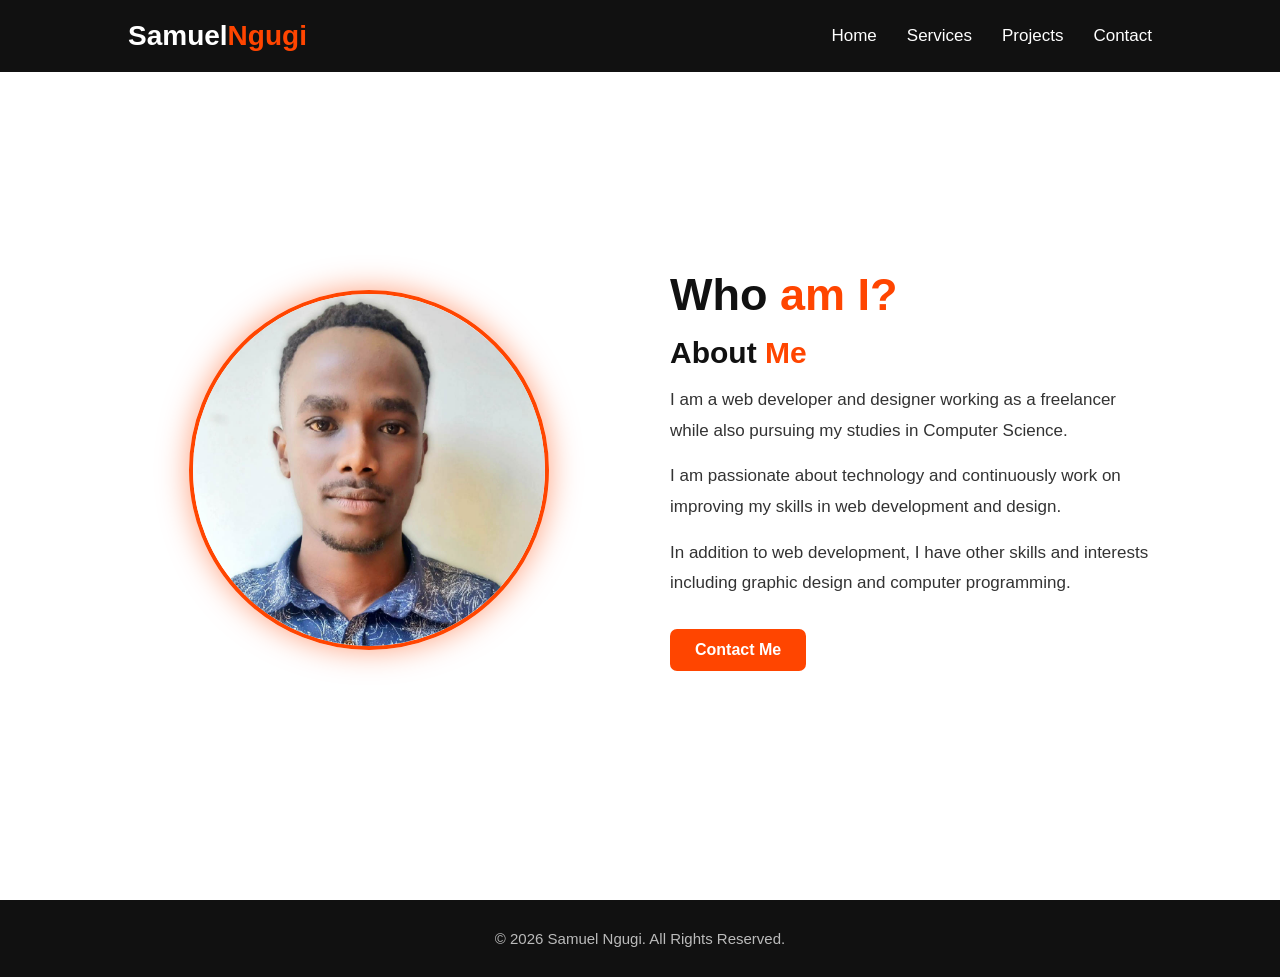
==== about.html @ 167508c9 "Add files via upload" ====
<!DOCTYPE html>
<html lang="en">

<head>

    <meta charset="UTF-8">

    <meta name="viewport"
        content="width=device-width, initial-scale=1.0">

    <title>About Me | Samuel Ngugi</title>

    <link rel="stylesheet" href="style.css">

    <link href="https://unpkg.com/boxicons@2.1.4/css/boxicons.min.css"
        rel="stylesheet">

</head>

<body>


    <header class="header">

        <a href="about.html" class="logo">
            Samuel<span>Ngugi</span>
        </a>

        <i class="bx bx-menu" id="menu-icon"></i>

        <nav class="navbar">

            <a href="index.html">
                Home
            </a>

            <a href="services.html">
                Services
            </a>

            <a href="projects.html">
                Projects
            </a>

            <a href="contacts.html">
                Contact
            </a>

        </nav>

    </header>


    <section class="about" id="about">


        <div class="about-image">

            <img src="pic.jpg"
                alt="Samuel Ngugi">

        </div>


        <div class="about-content">

            <h1>
                Who<span> am I?</span>
            </h1>

            <h3>
                About <span>Me</span>
            </h3>

            <p>
                I am a web developer and designer working as a
                freelancer while also pursuing my studies in
                Computer Science.
            </p>

            <p>
                I am passionate about technology and continuously
                work on improving my skills in web development
                and design.
            </p>

            <p>
                In addition to web development, I have other
                skills and interests including graphic design and
                computer programming.
            </p>

            <a href="contacts.html" class="about-btn">
                Contact Me
            </a>

        </div>

    </section>



    <footer class="footer">

        <p>
            © 2026 Samuel Ngugi. All Rights Reserved.
        </p>

    </footer>


    <script src="script.js"></script>

</body>

</html>
---- style.css ----
* {
    margin: 0;
    padding: 0;
    box-sizing: border-box;
    text-decoration: none;
    border: none;
    outline: none;
    scroll-behavior: smooth;
}

html {
    font-size: 62.5%;
}

body {
    font-family: Arial, Helvetica, sans-serif;
    background: white;
    color: #111;
    overflow-x: hidden;
}

span {
    color: orangered;
}



.header {
    position: fixed;
    top: 0;
    left: 0;
    width: 100%;

    padding: 20px 10%;

    background: #111;

    display: flex;
    justify-content: space-between;
    align-items: center;

    z-index: 1000;
}

.logo {
    color: white;
    font-size: 2.8rem;
    font-weight: bold;
}

.logo span {
    color: orangered;
}

#menu-icon {
    display: none;
    font-size: 3.2rem;
    color: white;
    cursor: pointer;
}



.navbar {
    display: flex;
    align-items: center;
    gap: 3rem;
}

.navbar a {
    color: white;
    font-size: 1.7rem;
    font-weight: 500;
    transition: 0.3s;
}

.navbar a:hover,
.navbar a.active {
    color: orangered;
}


section {
    min-height: 100vh;
    padding: 10rem 10% 6rem;
}

.heading {
    text-align: center;
    font-size: 4rem;
    margin-bottom: 5rem;
    color: #111;
}



.home {
    display: flex;
    justify-content: center;
    align-items: center;

    gap: 6rem;

    background: white;
}

.home-content {
    flex: 1;
}

.home-content h1 {
    font-size: 5.5rem;
    line-height: 1.2;
    color: #111;
}

.home-content h3 {
    font-size: 3rem;
    margin: 1.5rem 0;
    color: #111;
}

.home-content p {
    font-size: 1.7rem;
    line-height: 1.8;
    color: #333;
}


.home-image {
    flex: 1;

    display: flex;
    justify-content: center;
}

.home-image img {
    width: 360px;
    height: 360px;

    object-fit: cover;

    border-radius: 50%;
    border: 4px solid orangered;

    box-shadow: 0 0 30px rgba(255, 69, 0, 0.5);

    transition:
        transform 0.5s ease,
        box-shadow 0.5s ease;
}


.home-image img:hover {
    transform: scale(1.05);

    box-shadow:
        0 0 25px orangered,
        0 0 45px rgba(255, 69, 0, 0.5);
}


.about {
    display: flex;
    justify-content: center;
    align-items: center;

    gap: 6rem;

    background: white;
}

.about-image,
.about-content {
    flex: 1;
}

.about-image {
    display: flex;
    justify-content: center;
}


.about-image img {
    width: 360px;
    height: 360px;

    object-fit: cover;

    border-radius: 50%;
    border: 4px solid orangered;

    box-shadow: 0 0 30px rgba(255, 69, 0, 0.5);

    transition:
        transform 0.5s ease,
        box-shadow 0.5s ease;
}


.about-image img:hover {
    transform: scale(1.05);

    box-shadow:
        0 0 25px orangered,
        0 0 45px rgba(255, 69, 0, 0.5);
}


.about-content h1 {
    font-size: 4.5rem;
    color: #111;
}

.about-content h3 {
    font-size: 3rem;
    margin: 1.5rem 0;
    color: #111;
}

.about-content p {
    font-size: 1.7rem;
    line-height: 1.8;

    margin-bottom: 1.5rem;

    color: #333;
}


.about-btn,
.service-btn,
.project-btn {
    display: inline-block;

    margin-top: 1.5rem;

    padding: 1.2rem 2.5rem;

    background: orangered;
    color: white;

    border-radius: 0.7rem;

    font-size: 1.6rem;
    font-weight: bold;

    transition: 0.3s;
}

.about-btn:hover,
.service-btn:hover,
.project-btn:hover {
    transform: translateY(-3px);

    box-shadow:
        0 0 15px orangered,
        0 0 25px rgba(255, 69, 0, 0.4);
}


.services {
    background: white;
}

.services-container {
    display: grid;

    grid-template-columns: repeat(3, 1fr);

    gap: 2.5rem;
}

.service-box {
    padding: 4rem 3rem;

    background: black;

    border: 1px solid black;

    border-radius: 1.5rem;

    text-align: center;

    transition: 0.3s;
}

.service-box:hover {
    transform: translateY(-8px);

    border-color: orangered;

    box-shadow:
        0 0 20px rgba(255, 69, 0, 0.3);
}

.service-box i {
    font-size: 5rem;
    color: orangered;
}

.service-box h3 {
    font-size: 2.4rem;

    margin: 1.5rem 0;

    color: orangered;
}

.service-box p {
    font-size: 1.6rem;
    line-height: 1.7;

    color: white;
}


.projects {
    background: white;
}

.projects-container {
    display: grid;

    grid-template-columns: repeat(3, 1fr);

    gap: 2.5rem;
}

.project-box {
    overflow: hidden;

    background:black;

    border-radius: 1.5rem;

    border: 1px solid black;

    transition: 0.3s;
}

.project-box:hover {
    transform: translateY(-8px);

    border-color: orangered;

    box-shadow:
        0 0 20px rgba(255, 69, 0, 0.3);
}


.project-box img {
    width: 100%;
    height: 220px;

    object-fit: cover;

    display: block;

    transition:
        transform 0.5s ease,
        filter 0.5s ease;
}


.project-box:hover img {
    transform: scale(1.08);

    filter: brightness(1.05);
}


.project-content {
    padding: 2.5rem;
}

.project-content h3 {
    font-size: 2.3rem;

    margin-bottom: 1rem;

    color: orangered;
}

.project-content p {
    font-size: 1.6rem;
    line-height: 1.7;

    color: white;
}


.contact {
    display: flex;

    align-items: center;
    justify-content: center;

    gap: 6rem;

    background: white;
}

.contact-content,
.contact-form {
    flex: 1;
}

.contact-content h2 {
    font-size: 4rem;

    margin-bottom: 2rem;

    color: #111;
}

.contact-content > p {
    font-size: 1.7rem;
    line-height: 1.7;

    color: #333;
}


.contact-info {
    margin-top: 3rem;

    display: flex;
    flex-direction: column;

    gap: 2rem;
}

.contact-item {
    display: flex;

    align-items: center;

    gap: 1.5rem;
}

.contact-item i {
    font-size: 3rem;

    color: orangered;
}

.contact-item h4 {
    font-size: 1.8rem;

    color: #111;
}

.contact-item p {
    font-size: 1.5rem;

    color: #555;

    margin-top: 0.4rem;
}


.contact-form {
    display: flex;

    flex-direction: column;

    gap: 1.5rem;
}

.contact-form input,
.contact-form textarea {
    width: 100%;

    padding: 1.5rem;

    background: #f7f7f7;

    color: #111;

    border: 1px solid #ddd;

    border-radius: 0.7rem;

    font-size: 1.6rem;

    transition: 0.3s;
}

.contact-form input::placeholder,
.contact-form textarea::placeholder {
    color: #777;
}

.contact-form input:focus,
.contact-form textarea:focus {
    border-color: orangered;

    box-shadow:
        0 0 10px rgba(255, 69, 0, 0.2);
}

.contact-form textarea {
    min-height: 180px;

    resize: vertical;
}


.contact-form button {
    padding: 1.5rem;

    background: orangered;

    color: white;

    border-radius: 0.7rem;

    font-size: 1.7rem;

    font-weight: bold;

    cursor: pointer;

    transition: 0.3s;
}

.contact-form button:hover {
    box-shadow:
        0 0 15px orangered,
        0 0 25px rgba(255, 69, 0, 0.4);

    transform: translateY(-2px);
}


.footer {
    position: relative;

    padding: 3rem 10%;

    background: #111;

    text-align: center;
}

.footer p {
    font-size: 1.5rem;

    color: #bbb;
}


.social-icons {
    display: flex;

    justify-content: center;

    gap: 1.5rem;

    margin-top: 1.5rem;
}

.social-icons a {
    color: white;

    font-size: 2.2rem;

    transition: 0.3s;
}

.social-icons a:hover {
    color: orangered;

    transform: translateY(-3px);
}


.footer-icon {
    position: absolute;

    right: 5%;

    top: 50%;

    transform: translateY(-50%);

    color: white;

    font-size: 2.8rem;

    transition: 0.3s;
}

.footer-icon:hover {
    color: orangered;

    transform: translateY(-50%) scale(1.1);
}


@media screen and (max-width: 900px) {

    .header {
        padding: 18px 5%;
    }

    .home,
    .about,
    .contact {
        gap: 3rem;
    }

    .home-content h1 {
        font-size: 4.5rem;
    }

    .services-container,
    .projects-container {
        grid-template-columns: repeat(2, 1fr);
    }

}


@media screen and (max-width: 768px) {

    body {
        overflow-x: hidden;
    }


    .header {
        padding: 15px 5%;
    }

    .logo {
        font-size: 2.3rem;
    }


    #menu-icon {
        display: block !important;

        font-size: 3.2rem;

        color: white;

        cursor: pointer;
    }


    .navbar {
        position: absolute;

        top: 100%;
        left: 0;

        width: 100%;

        background: #111;

        display: none !important;

        flex-direction: column;

        align-items: center;

        gap: 0;

        padding: 1.5rem 0;
    }

    .navbar.active {
        display: flex !important;
    }

    .navbar a {
        width: 100%;

        padding: 1.2rem 0;

        text-align: center;

        font-size: 1.6rem;
    }


    section {
        padding-left: 5%;
        padding-right: 5%;
    }


    .home {
        min-height: auto;

        flex-direction: column-reverse;

        gap: 2rem;

        padding-top: 13rem;

        padding-bottom: 6rem;

        text-align: center;
    }

    .home-content {
        width: 100%;

        text-align: center;
    }

    .home-content h1 {
        font-size: 3.5rem;
    }

    .home-content h3 {
        font-size: 2.2rem;
    }

    .home-content p {
        font-size: 1.5rem;

        line-height: 1.7;
    }


    .home-image img {
        width: 280px;

        height: 280px;
    }


    .about {
        min-height: auto;

        flex-direction: column;

        gap: 2rem;

        padding-top: 13rem;

        padding-bottom: 6rem;

        text-align: center;
    }

    .about-content {
        width: 100%;
    }

    .about-content h1 {
        font-size: 3.5rem;
    }

    .about-content h3 {
        font-size: 2.2rem;
    }

    .about-content p {
        font-size: 1.5rem;

        line-height: 1.7;
    }


    /* About image */

    .about-image img {
        width: 280px;

        height: 280px;
    }


    .services,
    .projects {
        min-height: auto;

        padding-top: 13rem;

        padding-bottom: 6rem;
    }

    .heading {
        font-size: 3.5rem;

        margin-bottom: 3.5rem;
    }

    .services-container,
    .projects-container {
        grid-template-columns: 1fr !important;

        gap: 2.5rem;
    }

    .service-box {
        width: 100%;

        padding: 3.5rem 2.5rem;
    }


    .project-box {
        width: 100%;
    }

    .project-box img {
        height: 200px;
    }

    .project-content {
        padding: 2.2rem;
    }


    .contact {
        min-height: auto;

        flex-direction: column;

        gap: 4rem;

        padding-top: 13rem;

        padding-bottom: 6rem;

        text-align: center;
    }

    .contact-content,
    .contact-form {
        width: 100%;

        max-width: 600px;
    }

    .contact-content h2 {
        font-size: 3.5rem;
    }

    .contact-content > p {
        font-size: 1.5rem;
    }

    .contact-info {
        align-items: center;

        text-align: left;
    }

    .contact-item {
        width: 250px;
    }

    .contact-form button {
        width: 100%;
    }


    .footer {
        padding: 2.5rem 5% 7rem;
    }

    .social-icons {
        flex-wrap: wrap;
    }

    .footer-icon {
        top: auto;

        bottom: 1.5rem;

        right: 50%;

        transform: translateX(50%);
    }

    .footer-icon:hover {
        transform:
            translateX(50%)
            translateY(-3px);
    }

}


@media screen and (max-width: 480px) {

    .logo {
        font-size: 2rem;
    }


    /* Home and About text */

    .home-content h1,
    .about-content h1 {
        font-size: 3rem;
    }

    .home-content h3,
    .about-content h3 {
        font-size: 2rem;
    }


    .home-image img,
    .about-image img {
        width: 230px;

        height: 230px;
    }


    .heading {
        font-size: 3rem;
    }


    .service-box {
        padding: 3rem 2rem;
    }


    .contact-item {
        width: 100%;

        max-width: 280px;
    }

}


/* =========================================
   PROJECT GALLERY
========================================= */

.projects-container {
    display: flex;
    justify-content: center;
    align-items: center;
}

.project-box {
    width: 750px;
    max-width: 100%;
    overflow: hidden;
    background: #f7f7f7;
    border: 1px solid #ddd;
    border-radius: 1.5rem;
    transition: 0.3s;
}

.project-box:hover {
    transform: translateY(-8px);
    border-color: orangered;
    box-shadow: 0 0 20px rgba(255, 69, 0, 0.3);
}


/* =========================================
   MAIN PROJECT IMAGE
========================================= */

.project-main-image {
    position: relative;
    width: 100%;
    height: 400px;
    background: #111;
    display: flex;
    justify-content: center;
    align-items: center;
    overflow: hidden;
}

.project-main-image img {
    width: 100%;
    height: 100%;
    object-fit: contain;
    display: block;
    transition: opacity 0.3s ease;
}


.gallery-btn {
    position: absolute;
    top: 50%;
    transform: translateY(-50%);

    width: 45px;
    height: 45px;

    border-radius: 50%;

    background: rgba(0, 0, 0, 0.75);
    color: white;

    font-size: 2.8rem;

    display: flex;
    justify-content: center;
    align-items: center;

    cursor: pointer;

    z-index: 5;

    transition: 0.3s;
}

.gallery-btn:hover {
    background: orangered;
    box-shadow: 0 0 15px orangered;
}

.prev-btn {
    left: 15px;
}

.next-btn {
    right: 15px;
}


.project-thumbnails {
    display: flex;
    justify-content: center;
    align-items: center;

    gap: 1rem;

    padding: 1.5rem;

    background: #111;

    overflow-x: auto;
}

.thumbnail {
    width: 90px;
    height: 60px;

    object-fit: cover;

    border: 2px solid transparent;
    border-radius: 0.5rem;

    cursor: pointer;

    opacity: 0.6;

    transition: 0.3s;
}

.thumbnail:hover {
    opacity: 1;
    transform: scale(1.05);
}

.thumbnail.active-thumb {
    opacity: 1;
    border-color: orangered;
    box-shadow: 0 0 10px orangered;
}


.project-content {
    padding: 3rem;
    text-align: center;
}

.project-content h3 {
    font-size: 2.5rem;
    margin-bottom: 1.2rem;
    color: #111;
}

.project-content p {
    font-size: 1.6rem;
    line-height: 1.8;
    color: #444;
    max-width: 650px;
    margin: 0 auto;
}


.project-btn {
    display: inline-block;

    margin-top: 2rem;

    padding: 1.2rem 2.5rem;

    background: orangered;
    color: white;

    border-radius: 0.7rem;

    font-size: 1.6rem;
    font-weight: bold;

    transition: 0.3s;
}

.project-btn:hover {
    transform: translateY(-3px);

    box-shadow:
        0 0 15px orangered,
        0 0 25px rgba(255, 69, 0, 0.4);
}


@media screen and (max-width: 768px) {

    .project-box {
        width: 100%;
    }

    .project-main-image {
        height: 350px;
    }

    .thumbnail {
        width: 75px;
        height: 55px;
    }

    .project-content {
        padding: 2.5rem 2rem;
    }

}


@media screen and (max-width: 480px) {

    .project-main-image {
        height: 250px;
    }

    .gallery-btn {
        width: 38px;
        height: 38px;

        font-size: 2.3rem;
    }

    .prev-btn {
        left: 10px;
    }

    .next-btn {
        right: 10px;
    }

    .project-thumbnails {
        justify-content: flex-start;
        padding: 1rem;
    }

    .thumbnail {
        flex-shrink: 0;

        width: 70px;
        height: 50px;
    }

    .project-content {
        padding: 2rem 1.5rem;
    }

    .project-content h3 {
        font-size: 2.2rem;
    }

    .project-content p {
        font-size: 1.5rem;
    }

}   


.project-main-image {
    position: relative;
    width: 100%;
    height: 400px;
    background: #111;
    display: flex;
    justify-content: center;
    align-items: center;
    overflow: hidden;
}

.project-main-image img#mainProjectImage {
    width: 100%;
    height: 100%;
    max-width: 100%;
    max-height: 100%;
    object-fit: contain;
    margin: 0;
    padding: 0;
    border: none;
    border-radius: 0;
    display: block;
    transform: none;
    transition: opacity 0.3s ease;
}


.project-box:hover .project-main-image img#mainProjectImage {
    transform: none;
    filter: none;
}


.project-thumbnails {
    display: flex;
    justify-content: center;
    align-items: center;
    gap: 1rem;
    padding: 1.5rem;
    background: #111;
    overflow-x: auto;
}

.project-thumbnails .thumbnail {
    width: 90px;
    height: 60px;
    min-width: 90px;
    object-fit: cover;
    border: 2px solid transparent;
    border-radius: 0.5rem;
    cursor: pointer;
    opacity: 0.6;
    transform: none;
    filter: none;
    transition: 0.3s;
}

.project-thumbnails .thumbnail:hover {
    opacity: 1;
    transform: scale(1.05);
    filter: none;
}

.project-thumbnails .thumbnail.active-thumb {
    opacity: 1;
    border-color: orangered;
    box-shadow: 0 0 10px orangered;
}


.gallery-btn {
    position: absolute;
    top: 50%;
    transform: translateY(-50%);

    width: 45px;
    height: 45px;

    border-radius: 50%;
    background: rgba(0, 0, 0, 0.8);
    color: white;

    font-size: 2.8rem;

    display: flex;
    justify-content: center;
    align-items: center;

    cursor: pointer;
    z-index: 10;

    transition: 0.3s;
}

.gallery-btn:hover {
    background: orangered;
    box-shadow: 0 0 15px orangered;
}

.prev-btn {
    left: 15px;
}

.next-btn {
    right: 15px;
}


@media screen and (max-width: 768px) {

    .project-main-image {
        height: 350px;
    }

}

@media screen and (max-width: 480px) {

    .project-main-image {
        height: 250px;
    }

    .gallery-btn {
        width: 38px;
        height: 38px;
        font-size: 2.3rem;
    }

    .project-thumbnails {
        justify-content: flex-start;
    }

    .project-thumbnails .thumbnail {
        width: 70px;
        height: 50px;
        min-width: 70px;
    }

}
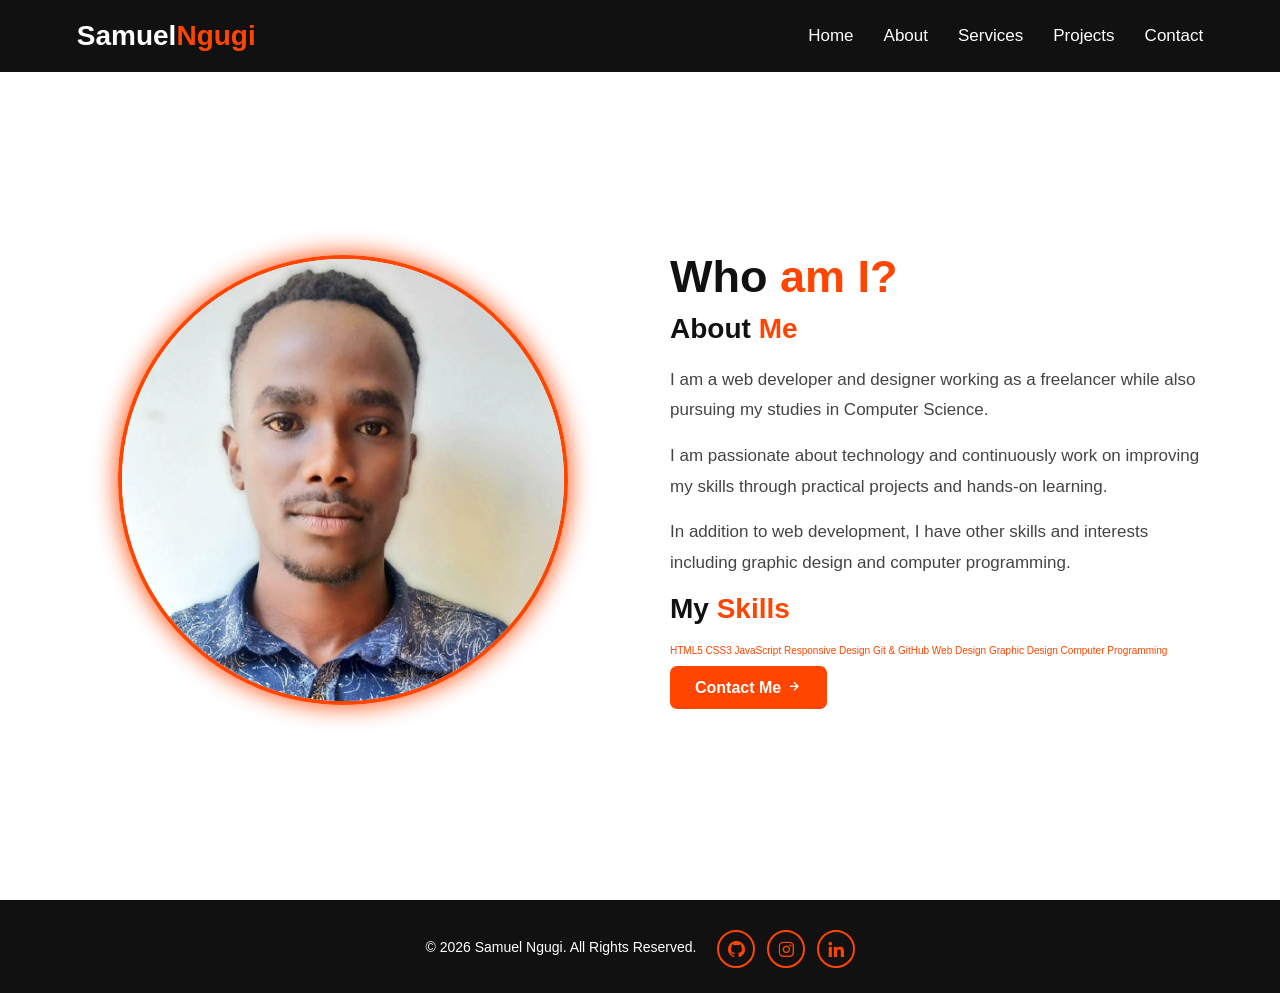
==== commit ec04fb15: "Enhance About page with skills and social links Added a skills section and social media links to the" ====
--- a/about.html
+++ b/about.html
@@ -2,23 +2,20 @@
 <html lang="en">
 
 <head>
-
     <meta charset="UTF-8">
-
-    <meta name="viewport"
-        content="width=device-width, initial-scale=1.0">
+    <meta name="viewport" content="width=device-width, initial-scale=1.0">
 
     <title>About Me | Samuel Ngugi</title>
 
+    <link
+        href="https://unpkg.com/boxicons@2.1.4/css/boxicons.min.css"
+        rel="stylesheet"
+    >
+
     <link rel="stylesheet" href="style.css">
-
-    <link href="https://unpkg.com/boxicons@2.1.4/css/boxicons.min.css"
-        rel="stylesheet">
-
 </head>
 
 <body>
-
 
     <header class="header">
 
@@ -29,38 +26,20 @@
         <i class="bx bx-menu" id="menu-icon"></i>
 
         <nav class="navbar">
-
-            <a href="index.html">
-                Home
-            </a>
-
-            <a href="services.html">
-                Services
-            </a>
-
-            <a href="projects.html">
-                Projects
-            </a>
-
-            <a href="contacts.html">
-                Contact
-            </a>
-
+            <a href="index.html">Home</a>
+            <a href="about.html">About</a>
+            <a href="services.html">Services</a>
+            <a href="projects.html">Projects</a>
+            <a href="contacts.html">Contact</a>
         </nav>
 
     </header>
 
-
     <section class="about" id="about">
 
-
         <div class="about-image">
-
-            <img src="pic.jpg"
-                alt="Samuel Ngugi">
-
+            <img src="pic.jpg" alt="Samuel Ngugi">
         </div>
-
 
         <div class="about-content">
 
@@ -80,25 +59,43 @@
 
             <p>
                 I am passionate about technology and continuously
-                work on improving my skills in web development
-                and design.
+                work on improving my skills through practical
+                projects and hands-on learning.
             </p>
 
             <p>
-                In addition to web development, I have other
-                skills and interests including graphic design and
-                computer programming.
+                In addition to web development, I have other skills
+                and interests including graphic design and computer
+                programming.
             </p>
+
+            <div class="skills">
+
+                <h3>
+                    My <span>Skills</span>
+                </h3>
+
+                <div class="skills-list">
+                    <span>HTML5</span>
+                    <span>CSS3</span>
+                    <span>JavaScript</span>
+                    <span>Responsive Design</span>
+                    <span>Git & GitHub</span>
+                    <span>Web Design</span>
+                    <span>Graphic Design</span>
+                    <span>Computer Programming</span>
+                </div>
+
+            </div>
 
             <a href="contacts.html" class="about-btn">
                 Contact Me
+                <i class="bx bx-right-arrow-alt"></i>
             </a>
 
         </div>
 
     </section>
-
-
 
     <footer class="footer">
 
@@ -106,11 +103,41 @@
             © 2026 Samuel Ngugi. All Rights Reserved.
         </p>
 
+        <div class="social-icons">
+
+            <a
+                href="https://github.com/samuel-ngugi"
+                target="_blank"
+                rel="noopener noreferrer"
+                aria-label="GitHub"
+            >
+                <i class="bx bxl-github"></i>
+            </a>
+
+            <a
+                href="https://www.instagram.com/mr.dot_k.e/"
+                target="_blank"
+                rel="noopener noreferrer"
+                aria-label="Instagram"
+            >
+                <i class="bx bxl-instagram"></i>
+            </a>
+
+            <a
+                href="https://www.linkedin.com/in/samuel-ngugi-15129a438/"
+                target="_blank"
+                rel="noopener noreferrer"
+                aria-label="LinkedIn"
+            >
+                <i class="bx bxl-linkedin"></i>
+            </a>
+
+        </div>
+
     </footer>
-
 
     <script src="script.js"></script>
 
 </body>
 
-</html>+</html>
--- a/style.css
+++ b/style.css
@@ -11,6 +11,7 @@
 
 html {
     font-size: 62.5%;
+    overflow-x: hidden;
 }
 
 body {
@@ -20,6 +21,11 @@
     overflow-x: hidden;
 }
 
+section {
+    min-height: 100vh;
+    padding: 10rem 6% 6rem;
+}
+
 span {
     color: orangered;
 }
@@ -31,15 +37,11 @@
     top: 0;
     left: 0;
     width: 100%;
-
-    padding: 20px 10%;
-
+    padding: 2rem 6%;
     background: #111;
-
     display: flex;
     justify-content: space-between;
     align-items: center;
-
     z-index: 1000;
 }
 
@@ -53,15 +55,6 @@
     color: orangered;
 }
 
-#menu-icon {
-    display: none;
-    font-size: 3.2rem;
-    color: white;
-    cursor: pointer;
-}
-
-
-
 .navbar {
     display: flex;
     align-items: center;
@@ -72,96 +65,120 @@
     color: white;
     font-size: 1.7rem;
     font-weight: 500;
-    transition: 0.3s;
-}
-
-.navbar a:hover,
-.navbar a.active {
+    transition: 0.3s ease;
+}
+
+.navbar a:hover {
     color: orangered;
 }
 
-
-section {
-    min-height: 100vh;
-    padding: 10rem 10% 6rem;
-}
+#menu-icon {
+    display: none;
+    color: white;
+    font-size: 3.2rem;
+    cursor: pointer;
+}
+
+
+/* =========================================================
+   GENERAL HEADINGS
+   ========================================================= */
 
 .heading {
     text-align: center;
     font-size: 4rem;
     margin-bottom: 5rem;
-    color: #111;
-}
-
-
+}
+
+
+/* =========================================================
+   HOME PAGE
+   ========================================================= */
 
 .home {
-    display: flex;
-    justify-content: center;
-    align-items: center;
-
-    gap: 6rem;
-
+    min-height: 100vh;
+    display: flex;
+    justify-content: space-between;
+    align-items: center;
+    gap: 5rem;
     background: white;
 }
 
 .home-content {
     flex: 1;
+    max-width: 650px;
 }
 
 .home-content h1 {
     font-size: 5.5rem;
     line-height: 1.2;
-    color: #111;
+    margin-bottom: 1rem;
 }
 
 .home-content h3 {
     font-size: 3rem;
-    margin: 1.5rem 0;
-    color: #111;
+    margin-bottom: 2rem;
 }
 
 .home-content p {
     font-size: 1.7rem;
     line-height: 1.8;
-    color: #333;
-}
-
-
-.home-image {
+    margin-bottom: 3rem;
+    color: #444;
+}
+
+.home-img {
     flex: 1;
-
-    display: flex;
-    justify-content: center;
-}
-
-.home-image img {
-    width: 360px;
-    height: 360px;
-
+    display: flex;
+    justify-content: center;
+    align-items: center;
+}
+
+.home-img img {
+    width: 420px;
+    height: 420px;
+    max-width: 100%;
     object-fit: cover;
-
     border-radius: 50%;
     border: 4px solid orangered;
-
-    box-shadow: 0 0 30px rgba(255, 69, 0, 0.5);
-
-    transition:
-        transform 0.5s ease,
-        box-shadow 0.5s ease;
-}
-
-
-.home-image img:hover {
-    transform: scale(1.05);
-
+    box-shadow: 0 0 25px orangered;
+    transition: 0.4s ease;
+}
+
+.home-img img:hover {
+    transform: scale(1.03);
     box-shadow:
         0 0 25px orangered,
-        0 0 45px rgba(255, 69, 0, 0.5);
-}
-
+        0 0 50px rgba(255, 69, 0, 0.4);
+}
+
+.btn {
+    display: inline-block;
+    padding: 1.2rem 2.5rem;
+    background: orangered;
+    color: white;
+    border-radius: 0.7rem;
+    font-size: 1.6rem;
+    font-weight: bold;
+    transition: 0.3s ease;
+}
+
+.btn:hover {
+    transform: translateY(-3px);
+    box-shadow:
+        0 0 15px orangered,
+        0 0 25px rgba(255, 69, 0, 0.4);
+}
+
+
+/* =========================================================
+   ABOUT PAGE
+   ========================================================= */
 
 .about {
+    min-height: 100vh;
+    padding: 12rem 6% 6rem;
+
     display: flex;
     justify-content: center;
     align-items: center;
@@ -169,777 +186,151 @@
     gap: 6rem;
 
     background: white;
-}
-
-.about-image,
-.about-content {
-    flex: 1;
+    color: #111;
 }
 
 .about-image {
-    display: flex;
-    justify-content: center;
-}
-
+    flex: 1 1 0;
+    display: flex;
+    justify-content: center;
+    align-items: center;
+    min-width: 0;
+}
 
 .about-image img {
-    width: 360px;
-    height: 360px;
-
+    width: min(450px, 100%);
+    height: 450px;
     object-fit: cover;
 
     border-radius: 50%;
     border: 4px solid orangered;
-
-    box-shadow: 0 0 30px rgba(255, 69, 0, 0.5);
-
-    transition:
-        transform 0.5s ease,
-        box-shadow 0.5s ease;
-}
-
+    box-shadow: 0 0 25px orangered;
+
+    display: block;
+    transition: 0.4s ease;
+}
 
 .about-image img:hover {
-    transform: scale(1.05);
-
+    transform: scale(1.03);
     box-shadow:
         0 0 25px orangered,
-        0 0 45px rgba(255, 69, 0, 0.5);
-}
-
+        0 0 50px rgba(255, 69, 0, 0.4);
+}
+
+.about-content {
+    flex: 1 1 0;
+    max-width: 600px;
+    min-width: 0;
+    text-align: left;
+}
 
 .about-content h1 {
     font-size: 4.5rem;
-    color: #111;
+    margin-bottom: 1rem;
 }
 
 .about-content h3 {
-    font-size: 3rem;
-    margin: 1.5rem 0;
-    color: #111;
+    font-size: 2.8rem;
+    margin-bottom: 2rem;
 }
 
 .about-content p {
     font-size: 1.7rem;
     line-height: 1.8;
-
     margin-bottom: 1.5rem;
-
-    color: #333;
-}
-
-
-.about-btn,
-.service-btn,
-.project-btn {
+    color: #444;
+}
+
+.about-btn {
     display: inline-block;
-
-    margin-top: 1.5rem;
-
+    margin-top: 1rem;
     padding: 1.2rem 2.5rem;
 
     background: orangered;
     color: white;
 
     border-radius: 0.7rem;
-
     font-size: 1.6rem;
     font-weight: bold;
 
-    transition: 0.3s;
-}
-
-.about-btn:hover,
-.service-btn:hover,
-.project-btn:hover {
+    transition: 0.3s ease;
+}
+
+.about-btn:hover {
     transform: translateY(-3px);
-
     box-shadow:
         0 0 15px orangered,
         0 0 25px rgba(255, 69, 0, 0.4);
 }
 
 
+/* =========================================================
+   SERVICES PAGE
+   ========================================================= */
+
 .services {
     background: white;
+    color: #111;
+}
+
+.services h2 {
+    margin-bottom: 5rem;
 }
 
 .services-container {
-    display: grid;
-
-    grid-template-columns: repeat(3, 1fr);
-
+    display: flex;
+    justify-content: center;
+    align-items: stretch;
+    flex-wrap: wrap;
     gap: 2.5rem;
 }
 
-.service-box {
-    padding: 4rem 3rem;
-
-    background: black;
-
-    border: 1px solid black;
-
+.services-box {
+    flex: 1 1 30rem;
+    max-width: 38rem;
+    padding: 3rem 2.5rem;
+
+    background: #f7f7f7;
+    border: 1px solid #ddd;
     border-radius: 1.5rem;
 
     text-align: center;
 
-    transition: 0.3s;
-}
-
-.service-box:hover {
+    transition: 0.3s ease;
+}
+
+.services-box:hover {
     transform: translateY(-8px);
-
     border-color: orangered;
-
-    box-shadow:
-        0 0 20px rgba(255, 69, 0, 0.3);
-}
-
-.service-box i {
+    box-shadow: 0 0 20px rgba(255, 69, 0, 0.3);
+}
+
+.services-box i {
     font-size: 5rem;
     color: orangered;
-}
-
-.service-box h3 {
-    font-size: 2.4rem;
-
-    margin: 1.5rem 0;
-
-    color: orangered;
-}
-
-.service-box p {
+    margin-bottom: 1.5rem;
+}
+
+.services-box h3 {
+    font-size: 2.5rem;
+    margin-bottom: 1.5rem;
+}
+
+.services-box p {
     font-size: 1.6rem;
     line-height: 1.7;
-
-    color: white;
-}
-
+    color: #444;
+}
+
+
+/* =========================================================
+   PROJECTS PAGE
+   ========================================================= */
 
 .projects {
     background: white;
-}
-
-.projects-container {
-    display: grid;
-
-    grid-template-columns: repeat(3, 1fr);
-
-    gap: 2.5rem;
-}
-
-.project-box {
-    overflow: hidden;
-
-    background:black;
-
-    border-radius: 1.5rem;
-
-    border: 1px solid black;
-
-    transition: 0.3s;
-}
-
-.project-box:hover {
-    transform: translateY(-8px);
-
-    border-color: orangered;
-
-    box-shadow:
-        0 0 20px rgba(255, 69, 0, 0.3);
-}
-
-
-.project-box img {
-    width: 100%;
-    height: 220px;
-
-    object-fit: cover;
-
-    display: block;
-
-    transition:
-        transform 0.5s ease,
-        filter 0.5s ease;
-}
-
-
-.project-box:hover img {
-    transform: scale(1.08);
-
-    filter: brightness(1.05);
-}
-
-
-.project-content {
-    padding: 2.5rem;
-}
-
-.project-content h3 {
-    font-size: 2.3rem;
-
-    margin-bottom: 1rem;
-
-    color: orangered;
-}
-
-.project-content p {
-    font-size: 1.6rem;
-    line-height: 1.7;
-
-    color: white;
-}
-
-
-.contact {
-    display: flex;
-
-    align-items: center;
-    justify-content: center;
-
-    gap: 6rem;
-
-    background: white;
-}
-
-.contact-content,
-.contact-form {
-    flex: 1;
-}
-
-.contact-content h2 {
-    font-size: 4rem;
-
-    margin-bottom: 2rem;
-
     color: #111;
 }
-
-.contact-content > p {
-    font-size: 1.7rem;
-    line-height: 1.7;
-
-    color: #333;
-}
-
-
-.contact-info {
-    margin-top: 3rem;
-
-    display: flex;
-    flex-direction: column;
-
-    gap: 2rem;
-}
-
-.contact-item {
-    display: flex;
-
-    align-items: center;
-
-    gap: 1.5rem;
-}
-
-.contact-item i {
-    font-size: 3rem;
-
-    color: orangered;
-}
-
-.contact-item h4 {
-    font-size: 1.8rem;
-
-    color: #111;
-}
-
-.contact-item p {
-    font-size: 1.5rem;
-
-    color: #555;
-
-    margin-top: 0.4rem;
-}
-
-
-.contact-form {
-    display: flex;
-
-    flex-direction: column;
-
-    gap: 1.5rem;
-}
-
-.contact-form input,
-.contact-form textarea {
-    width: 100%;
-
-    padding: 1.5rem;
-
-    background: #f7f7f7;
-
-    color: #111;
-
-    border: 1px solid #ddd;
-
-    border-radius: 0.7rem;
-
-    font-size: 1.6rem;
-
-    transition: 0.3s;
-}
-
-.contact-form input::placeholder,
-.contact-form textarea::placeholder {
-    color: #777;
-}
-
-.contact-form input:focus,
-.contact-form textarea:focus {
-    border-color: orangered;
-
-    box-shadow:
-        0 0 10px rgba(255, 69, 0, 0.2);
-}
-
-.contact-form textarea {
-    min-height: 180px;
-
-    resize: vertical;
-}
-
-
-.contact-form button {
-    padding: 1.5rem;
-
-    background: orangered;
-
-    color: white;
-
-    border-radius: 0.7rem;
-
-    font-size: 1.7rem;
-
-    font-weight: bold;
-
-    cursor: pointer;
-
-    transition: 0.3s;
-}
-
-.contact-form button:hover {
-    box-shadow:
-        0 0 15px orangered,
-        0 0 25px rgba(255, 69, 0, 0.4);
-
-    transform: translateY(-2px);
-}
-
-
-.footer {
-    position: relative;
-
-    padding: 3rem 10%;
-
-    background: #111;
-
-    text-align: center;
-}
-
-.footer p {
-    font-size: 1.5rem;
-
-    color: #bbb;
-}
-
-
-.social-icons {
-    display: flex;
-
-    justify-content: center;
-
-    gap: 1.5rem;
-
-    margin-top: 1.5rem;
-}
-
-.social-icons a {
-    color: white;
-
-    font-size: 2.2rem;
-
-    transition: 0.3s;
-}
-
-.social-icons a:hover {
-    color: orangered;
-
-    transform: translateY(-3px);
-}
-
-
-.footer-icon {
-    position: absolute;
-
-    right: 5%;
-
-    top: 50%;
-
-    transform: translateY(-50%);
-
-    color: white;
-
-    font-size: 2.8rem;
-
-    transition: 0.3s;
-}
-
-.footer-icon:hover {
-    color: orangered;
-
-    transform: translateY(-50%) scale(1.1);
-}
-
-
-@media screen and (max-width: 900px) {
-
-    .header {
-        padding: 18px 5%;
-    }
-
-    .home,
-    .about,
-    .contact {
-        gap: 3rem;
-    }
-
-    .home-content h1 {
-        font-size: 4.5rem;
-    }
-
-    .services-container,
-    .projects-container {
-        grid-template-columns: repeat(2, 1fr);
-    }
-
-}
-
-
-@media screen and (max-width: 768px) {
-
-    body {
-        overflow-x: hidden;
-    }
-
-
-    .header {
-        padding: 15px 5%;
-    }
-
-    .logo {
-        font-size: 2.3rem;
-    }
-
-
-    #menu-icon {
-        display: block !important;
-
-        font-size: 3.2rem;
-
-        color: white;
-
-        cursor: pointer;
-    }
-
-
-    .navbar {
-        position: absolute;
-
-        top: 100%;
-        left: 0;
-
-        width: 100%;
-
-        background: #111;
-
-        display: none !important;
-
-        flex-direction: column;
-
-        align-items: center;
-
-        gap: 0;
-
-        padding: 1.5rem 0;
-    }
-
-    .navbar.active {
-        display: flex !important;
-    }
-
-    .navbar a {
-        width: 100%;
-
-        padding: 1.2rem 0;
-
-        text-align: center;
-
-        font-size: 1.6rem;
-    }
-
-
-    section {
-        padding-left: 5%;
-        padding-right: 5%;
-    }
-
-
-    .home {
-        min-height: auto;
-
-        flex-direction: column-reverse;
-
-        gap: 2rem;
-
-        padding-top: 13rem;
-
-        padding-bottom: 6rem;
-
-        text-align: center;
-    }
-
-    .home-content {
-        width: 100%;
-
-        text-align: center;
-    }
-
-    .home-content h1 {
-        font-size: 3.5rem;
-    }
-
-    .home-content h3 {
-        font-size: 2.2rem;
-    }
-
-    .home-content p {
-        font-size: 1.5rem;
-
-        line-height: 1.7;
-    }
-
-
-    .home-image img {
-        width: 280px;
-
-        height: 280px;
-    }
-
-
-    .about {
-        min-height: auto;
-
-        flex-direction: column;
-
-        gap: 2rem;
-
-        padding-top: 13rem;
-
-        padding-bottom: 6rem;
-
-        text-align: center;
-    }
-
-    .about-content {
-        width: 100%;
-    }
-
-    .about-content h1 {
-        font-size: 3.5rem;
-    }
-
-    .about-content h3 {
-        font-size: 2.2rem;
-    }
-
-    .about-content p {
-        font-size: 1.5rem;
-
-        line-height: 1.7;
-    }
-
-
-    /* About image */
-
-    .about-image img {
-        width: 280px;
-
-        height: 280px;
-    }
-
-
-    .services,
-    .projects {
-        min-height: auto;
-
-        padding-top: 13rem;
-
-        padding-bottom: 6rem;
-    }
-
-    .heading {
-        font-size: 3.5rem;
-
-        margin-bottom: 3.5rem;
-    }
-
-    .services-container,
-    .projects-container {
-        grid-template-columns: 1fr !important;
-
-        gap: 2.5rem;
-    }
-
-    .service-box {
-        width: 100%;
-
-        padding: 3.5rem 2.5rem;
-    }
-
-
-    .project-box {
-        width: 100%;
-    }
-
-    .project-box img {
-        height: 200px;
-    }
-
-    .project-content {
-        padding: 2.2rem;
-    }
-
-
-    .contact {
-        min-height: auto;
-
-        flex-direction: column;
-
-        gap: 4rem;
-
-        padding-top: 13rem;
-
-        padding-bottom: 6rem;
-
-        text-align: center;
-    }
-
-    .contact-content,
-    .contact-form {
-        width: 100%;
-
-        max-width: 600px;
-    }
-
-    .contact-content h2 {
-        font-size: 3.5rem;
-    }
-
-    .contact-content > p {
-        font-size: 1.5rem;
-    }
-
-    .contact-info {
-        align-items: center;
-
-        text-align: left;
-    }
-
-    .contact-item {
-        width: 250px;
-    }
-
-    .contact-form button {
-        width: 100%;
-    }
-
-
-    .footer {
-        padding: 2.5rem 5% 7rem;
-    }
-
-    .social-icons {
-        flex-wrap: wrap;
-    }
-
-    .footer-icon {
-        top: auto;
-
-        bottom: 1.5rem;
-
-        right: 50%;
-
-        transform: translateX(50%);
-    }
-
-    .footer-icon:hover {
-        transform:
-            translateX(50%)
-            translateY(-3px);
-    }
-
-}
-
-
-@media screen and (max-width: 480px) {
-
-    .logo {
-        font-size: 2rem;
-    }
-
-
-    /* Home and About text */
-
-    .home-content h1,
-    .about-content h1 {
-        font-size: 3rem;
-    }
-
-    .home-content h3,
-    .about-content h3 {
-        font-size: 2rem;
-    }
-
-
-    .home-image img,
-    .about-image img {
-        width: 230px;
-
-        height: 230px;
-    }
-
-
-    .heading {
-        font-size: 3rem;
-    }
-
-
-    .service-box {
-        padding: 3rem 2rem;
-    }
-
-
-    .contact-item {
-        width: 100%;
-
-        max-width: 280px;
-    }
-
-}
-
-
-/* =========================================
-   PROJECT GALLERY
-========================================= */
 
 .projects-container {
     display: flex;
@@ -950,11 +341,14 @@
 .project-box {
     width: 750px;
     max-width: 100%;
+
     overflow: hidden;
+
     background: #f7f7f7;
     border: 1px solid #ddd;
     border-radius: 1.5rem;
-    transition: 0.3s;
+
+    transition: 0.3s ease;
 }
 
 .project-box:hover {
@@ -964,33 +358,63 @@
 }
 
 
-/* =========================================
-   MAIN PROJECT IMAGE
-========================================= */
+/* Main project image */
 
 .project-main-image {
     position: relative;
+
     width: 100%;
     height: 400px;
+
     background: #111;
-    display: flex;
-    justify-content: center;
-    align-items: center;
+
+    display: flex;
+    justify-content: center;
+    align-items: center;
+
     overflow: hidden;
 }
 
-.project-main-image img {
+.project-main-image img#mainProjectImage {
     width: 100%;
     height: 100%;
+
+    max-width: 100%;
+    max-height: 100%;
+
     object-fit: contain;
+
     display: block;
+
+    margin: 0;
+    padding: 0;
+
+    border: none;
+    border-radius: 0;
+
+    opacity: 1;
+    visibility: visible;
+
+    filter: none;
+    transform: none;
+
+    background: #111;
+
     transition: opacity 0.3s ease;
 }
 
+.project-box:hover .project-main-image img#mainProjectImage {
+    transform: none;
+    filter: none;
+}
+
+
+/* Gallery buttons */
 
 .gallery-btn {
     position: absolute;
     top: 50%;
+
     transform: translateY(-50%);
 
     width: 45px;
@@ -998,7 +422,7 @@
 
     border-radius: 50%;
 
-    background: rgba(0, 0, 0, 0.75);
+    background: rgba(0, 0, 0, 0.8);
     color: white;
 
     font-size: 2.8rem;
@@ -1009,9 +433,9 @@
 
     cursor: pointer;
 
-    z-index: 5;
-
-    transition: 0.3s;
+    z-index: 10;
+
+    transition: 0.3s ease;
 }
 
 .gallery-btn:hover {
@@ -1028,6 +452,8 @@
 }
 
 
+/* Project thumbnails */
+
 .project-thumbnails {
     display: flex;
     justify-content: center;
@@ -1042,33 +468,47 @@
     overflow-x: auto;
 }
 
-.thumbnail {
+.project-thumbnails .thumbnail {
     width: 90px;
     height: 60px;
+    min-width: 90px;
 
     object-fit: cover;
+
+    display: block;
+
+    opacity: 1;
+    visibility: visible;
+
+    filter: none;
+    transform: none;
+
+    background: white;
 
     border: 2px solid transparent;
     border-radius: 0.5rem;
 
     cursor: pointer;
 
-    opacity: 0.6;
-
-    transition: 0.3s;
-}
-
-.thumbnail:hover {
+    transition: 0.3s ease;
+}
+
+.project-thumbnails .thumbnail:hover {
     opacity: 1;
     transform: scale(1.05);
-}
-
-.thumbnail.active-thumb {
+    filter: none;
+}
+
+.project-thumbnails .thumbnail.active-thumb {
     opacity: 1;
+    visibility: visible;
+
     border-color: orangered;
     box-shadow: 0 0 10px orangered;
 }
 
+
+/* Project text */
 
 .project-content {
     padding: 3rem;
@@ -1085,16 +525,15 @@
     font-size: 1.6rem;
     line-height: 1.8;
     color: #444;
+
     max-width: 650px;
     margin: 0 auto;
 }
 
-
 .project-btn {
     display: inline-block;
 
     margin-top: 2rem;
-
     padding: 1.2rem 2.5rem;
 
     background: orangered;
@@ -1105,7 +544,7 @@
     font-size: 1.6rem;
     font-weight: bold;
 
-    transition: 0.3s;
+    transition: 0.3s ease;
 }
 
 .project-btn:hover {
@@ -1117,7 +556,378 @@
 }
 
 
-@media screen and (max-width: 768px) {
+/* =========================================================
+   CONTACT PAGE
+   ========================================================= */
+
+.contact {
+    min-height: 100vh;
+    padding: 12rem 6% 8rem;
+
+    display: flex;
+    justify-content: center;
+    align-items: center;
+
+    gap: 6rem;
+
+    background: white;
+    color: #111;
+}
+
+.contact-content {
+    flex: 1 1 0;
+    max-width: 550px;
+    min-width: 0;
+}
+
+.contact-content h2 {
+    font-size: 4.5rem;
+    margin-bottom: 2rem;
+}
+
+.contact-content > p {
+    font-size: 1.7rem;
+    line-height: 1.8;
+    color: #444;
+    margin-bottom: 3rem;
+}
+
+
+/* Contact information */
+
+.contact-info {
+    display: flex;
+    flex-direction: column;
+    gap: 2rem;
+}
+
+.contact-item {
+    display: flex;
+    align-items: center;
+    gap: 1.5rem;
+}
+
+.contact-item > i {
+    width: 50px;
+    height: 50px;
+
+    display: flex;
+    justify-content: center;
+    align-items: center;
+
+    flex-shrink: 0;
+
+    border-radius: 50%;
+
+    background: orangered;
+    color: white;
+
+    font-size: 2.5rem;
+}
+
+.contact-item h4 {
+    font-size: 1.8rem;
+    margin-bottom: 0.5rem;
+}
+
+.contact-item p {
+    font-size: 1.5rem;
+    color: #555;
+}
+
+
+/* Contact form */
+
+.contact-form {
+    flex: 1 1 0;
+    width: 100%;
+    max-width: 600px;
+    min-width: 0;
+
+    display: flex;
+    flex-direction: column;
+    gap: 1.5rem;
+}
+
+.contact-form input,
+.contact-form textarea {
+    width: 100%;
+
+    padding: 1.5rem;
+
+    background: #f7f7f7;
+    color: #111;
+
+    border: 1px solid #ddd;
+    border-radius: 0.8rem;
+
+    font-size: 1.6rem;
+
+    transition: 0.3s ease;
+}
+
+.contact-form input:focus,
+.contact-form textarea:focus {
+    border-color: orangered;
+    box-shadow: 0 0 10px rgba(255, 69, 0, 0.2);
+}
+
+.contact-form textarea {
+    min-height: 180px;
+    resize: vertical;
+}
+
+.contact-form button {
+    padding: 1.4rem 2.5rem;
+
+    background: orangered;
+    color: white;
+
+    border-radius: 0.7rem;
+
+    font-size: 1.6rem;
+    font-weight: bold;
+
+    cursor: pointer;
+
+    transition: 0.3s ease;
+}
+
+.contact-form button:hover {
+    transform: translateY(-3px);
+
+    box-shadow:
+        0 0 15px orangered,
+        0 0 25px rgba(255, 69, 0, 0.4);
+}
+
+
+/* =========================================================
+   FOOTER
+   ========================================================= */
+
+.footer {
+    min-height: auto;
+
+    padding: 2.5rem 6%;
+
+    background: #111;
+    color: white;
+
+    display: flex;
+    justify-content: center;
+    align-items: center;
+
+    gap: 2rem;
+
+    text-align: center;
+
+    position: relative;
+}
+
+.footer p {
+    font-size: 1.4rem;
+}
+
+
+/* Social icons */
+
+.social-icons {
+    display: flex;
+    justify-content: center;
+    align-items: center;
+
+    gap: 1.2rem;
+    margin-top: 0.5rem;
+}
+
+.social-icons a {
+    width: 38px;
+    height: 38px;
+
+    display: flex;
+    justify-content: center;
+    align-items: center;
+
+    border: 2px solid orangered;
+    border-radius: 50%;
+
+    color: orangered;
+
+    font-size: 2rem;
+
+    text-decoration: none;
+
+    transition: 0.3s ease;
+}
+
+.social-icons a:hover {
+    background: orangered;
+    color: #111;
+
+    box-shadow: 0 0 15px orangered;
+
+    transform: translateY(-3px);
+}
+
+
+/* Contact footer arrow */
+
+.footer-icon {
+    width: 38px;
+    height: 38px;
+
+    display: flex;
+    justify-content: center;
+    align-items: center;
+
+    border: 2px solid orangered;
+    border-radius: 50%;
+
+    color: orangered;
+
+    font-size: 2rem;
+
+    transition: 0.3s ease;
+}
+
+.footer-icon:hover {
+    background: orangered;
+    color: #111;
+
+    box-shadow: 0 0 15px orangered;
+
+    transform: translateY(-3px);
+}
+
+
+/* =========================================================
+   TABLET / MOBILE
+   ========================================================= */
+
+@media screen and (max-width: 900px) {
+
+    html {
+        font-size: 58%;
+    }
+
+    .header {
+        padding: 2rem 5%;
+    }
+
+    #menu-icon {
+        display: block;
+    }
+
+    .navbar {
+        position: absolute;
+
+        top: 100%;
+        left: 0;
+
+        width: 100%;
+
+        display: none;
+        flex-direction: column;
+
+        gap: 0;
+
+        background: #111;
+
+        padding: 1rem 0;
+    }
+
+    .navbar.active {
+        display: flex;
+    }
+
+    .navbar a {
+        width: 100%;
+
+        padding: 1.5rem 5%;
+
+        text-align: center;
+    }
+
+    section {
+        padding: 10rem 5% 6rem;
+    }
+
+
+    /* Home */
+
+    .home {
+        flex-direction: column-reverse;
+
+        justify-content: center;
+        text-align: center;
+
+        gap: 4rem;
+    }
+
+    .home-content {
+        max-width: 700px;
+    }
+
+    .home-content h1 {
+        font-size: 4.8rem;
+    }
+
+    .home-content h3 {
+        font-size: 2.7rem;
+    }
+
+    .home-img img {
+        width: 350px;
+        height: 350px;
+    }
+
+
+    /* About */
+
+    .about {
+        flex-direction: column;
+
+        text-align: center;
+
+        gap: 4rem;
+
+        padding-top: 12rem;
+    }
+
+    .about-image {
+        width: 100%;
+    }
+
+    .about-image img {
+        width: 350px;
+        height: 350px;
+    }
+
+    .about-content {
+        width: 100%;
+        max-width: 700px;
+
+        text-align: center;
+    }
+
+    .about-content h1 {
+        font-size: 4rem;
+    }
+
+
+    /* Services */
+
+    .services-container {
+        gap: 2rem;
+    }
+
+    .services-box {
+        flex: 1 1 40rem;
+    }
+
+
+    /* Projects */
 
     .project-box {
         width: 100%;
@@ -1127,183 +937,156 @@
         height: 350px;
     }
 
-    .thumbnail {
+    .project-thumbnails .thumbnail {
         width: 75px;
         height: 55px;
-    }
-
-    .project-content {
+        min-width: 75px;
+    }
+
+
+    /* Contact */
+
+    .contact {
+        flex-direction: column;
+
+        align-items: stretch;
+
+        gap: 4rem;
+
+        padding-top: 12rem;
+    }
+
+    .contact-content {
+        max-width: 700px;
+        width: 100%;
+        margin: 0 auto;
+        text-align: center;
+    }
+
+    .contact-info {
+        text-align: left;
+        max-width: 500px;
+        margin: 0 auto;
+    }
+
+    .contact-form {
+        max-width: 700px;
+        margin: 0 auto;
+    }
+
+
+    /* Footer */
+
+    .footer {
+        flex-direction: column;
+    }
+}
+
+
+/* =========================================================
+   SMALL PHONES
+   ========================================================= */
+
+@media screen and (max-width: 480px) {
+
+    html {
+        font-size: 55%;
+    }
+
+    .header {
+        padding: 1.8rem 5%;
+    }
+
+    .logo {
+        font-size: 2.4rem;
+    }
+
+    #menu-icon {
+        font-size: 3rem;
+    }
+
+
+    /* General */
+
+    section {
+        padding: 9rem 5% 5rem;
+    }
+
+    .heading {
+        font-size: 3.3rem;
+        margin-bottom: 3.5rem;
+    }
+
+
+    /* Home */
+
+    .home {
+        gap: 3rem;
+    }
+
+    .home-content h1 {
+        font-size: 3.8rem;
+    }
+
+    .home-content h3 {
+        font-size: 2.3rem;
+    }
+
+    .home-content p {
+        font-size: 1.5rem;
+    }
+
+    .home-img img {
+        width: 270px;
+        height: 270px;
+    }
+
+
+    /* About */
+
+    .about {
+        gap: 3rem;
+        padding-top: 10rem;
+    }
+
+    .about-image img {
+        width: 270px;
+        height: 270px;
+    }
+
+    .about-content h1 {
+        font-size: 3.3rem;
+    }
+
+    .about-content h3 {
+        font-size: 2.3rem;
+    }
+
+    .about-content p {
+        font-size: 1.5rem;
+    }
+
+
+    /* Services */
+
+    .services-box {
         padding: 2.5rem 2rem;
     }
 
-}
-
-
-@media screen and (max-width: 480px) {
-
-    .project-main-image {
-        height: 250px;
-    }
-
-    .gallery-btn {
-        width: 38px;
-        height: 38px;
-
-        font-size: 2.3rem;
-    }
-
-    .prev-btn {
-        left: 10px;
-    }
-
-    .next-btn {
-        right: 10px;
-    }
-
-    .project-thumbnails {
-        justify-content: flex-start;
-        padding: 1rem;
-    }
-
-    .thumbnail {
-        flex-shrink: 0;
-
-        width: 70px;
-        height: 50px;
-    }
-
-    .project-content {
-        padding: 2rem 1.5rem;
-    }
-
-    .project-content h3 {
+    .services-box i {
+        font-size: 4rem;
+    }
+
+    .services-box h3 {
         font-size: 2.2rem;
     }
 
-    .project-content p {
+    .services-box p {
         font-size: 1.5rem;
     }
 
-}   
-
-
-.project-main-image {
-    position: relative;
-    width: 100%;
-    height: 400px;
-    background: #111;
-    display: flex;
-    justify-content: center;
-    align-items: center;
-    overflow: hidden;
-}
-
-.project-main-image img#mainProjectImage {
-    width: 100%;
-    height: 100%;
-    max-width: 100%;
-    max-height: 100%;
-    object-fit: contain;
-    margin: 0;
-    padding: 0;
-    border: none;
-    border-radius: 0;
-    display: block;
-    transform: none;
-    transition: opacity 0.3s ease;
-}
-
-
-.project-box:hover .project-main-image img#mainProjectImage {
-    transform: none;
-    filter: none;
-}
-
-
-.project-thumbnails {
-    display: flex;
-    justify-content: center;
-    align-items: center;
-    gap: 1rem;
-    padding: 1.5rem;
-    background: #111;
-    overflow-x: auto;
-}
-
-.project-thumbnails .thumbnail {
-    width: 90px;
-    height: 60px;
-    min-width: 90px;
-    object-fit: cover;
-    border: 2px solid transparent;
-    border-radius: 0.5rem;
-    cursor: pointer;
-    opacity: 0.6;
-    transform: none;
-    filter: none;
-    transition: 0.3s;
-}
-
-.project-thumbnails .thumbnail:hover {
-    opacity: 1;
-    transform: scale(1.05);
-    filter: none;
-}
-
-.project-thumbnails .thumbnail.active-thumb {
-    opacity: 1;
-    border-color: orangered;
-    box-shadow: 0 0 10px orangered;
-}
-
-
-.gallery-btn {
-    position: absolute;
-    top: 50%;
-    transform: translateY(-50%);
-
-    width: 45px;
-    height: 45px;
-
-    border-radius: 50%;
-    background: rgba(0, 0, 0, 0.8);
-    color: white;
-
-    font-size: 2.8rem;
-
-    display: flex;
-    justify-content: center;
-    align-items: center;
-
-    cursor: pointer;
-    z-index: 10;
-
-    transition: 0.3s;
-}
-
-.gallery-btn:hover {
-    background: orangered;
-    box-shadow: 0 0 15px orangered;
-}
-
-.prev-btn {
-    left: 15px;
-}
-
-.next-btn {
-    right: 15px;
-}
-
-
-@media screen and (max-width: 768px) {
-
-    .project-main-image {
-        height: 350px;
-    }
-
-}
-
-@media screen and (max-width: 480px) {
+
+    /* Projects */
 
     .project-main-image {
         height: 250px;
@@ -1315,14 +1098,94 @@
         font-size: 2.3rem;
     }
 
+    .prev-btn {
+        left: 10px;
+    }
+
+    .next-btn {
+        right: 10px;
+    }
+
     .project-thumbnails {
         justify-content: flex-start;
+        padding: 1rem;
     }
 
     .project-thumbnails .thumbnail {
+        flex-shrink: 0;
+
         width: 70px;
         height: 50px;
         min-width: 70px;
     }
 
-}+    .project-content {
+        padding: 2rem 1.5rem;
+    }
+
+    .project-content h3 {
+        font-size: 2.2rem;
+    }
+
+    .project-content p {
+        font-size: 1.5rem;
+    }
+
+
+    /* Contact */
+
+    .contact {
+        gap: 3rem;
+        padding-top: 10rem;
+    }
+
+    .contact-content h2 {
+        font-size: 3.5rem;
+    }
+
+    .contact-content > p {
+        font-size: 1.5rem;
+    }
+
+    .contact-item > i {
+        width: 45px;
+        height: 45px;
+        font-size: 2.2rem;
+    }
+
+    .contact-item h4 {
+        font-size: 1.7rem;
+    }
+
+    .contact-item p {
+        font-size: 1.4rem;
+    }
+
+    .contact-form input,
+    .contact-form textarea {
+        font-size: 1.5rem;
+        padding: 1.3rem;
+    }
+
+    .contact-form textarea {
+        min-height: 150px;
+    }
+
+
+    /* Footer */
+
+    .footer {
+        padding: 2rem 5%;
+    }
+
+    .footer p {
+        font-size: 1.3rem;
+    }
+
+    .social-icons a,
+    .footer-icon {
+        width: 35px;
+        height: 35px;
+        font-size: 1.8rem;
+    }
+}
